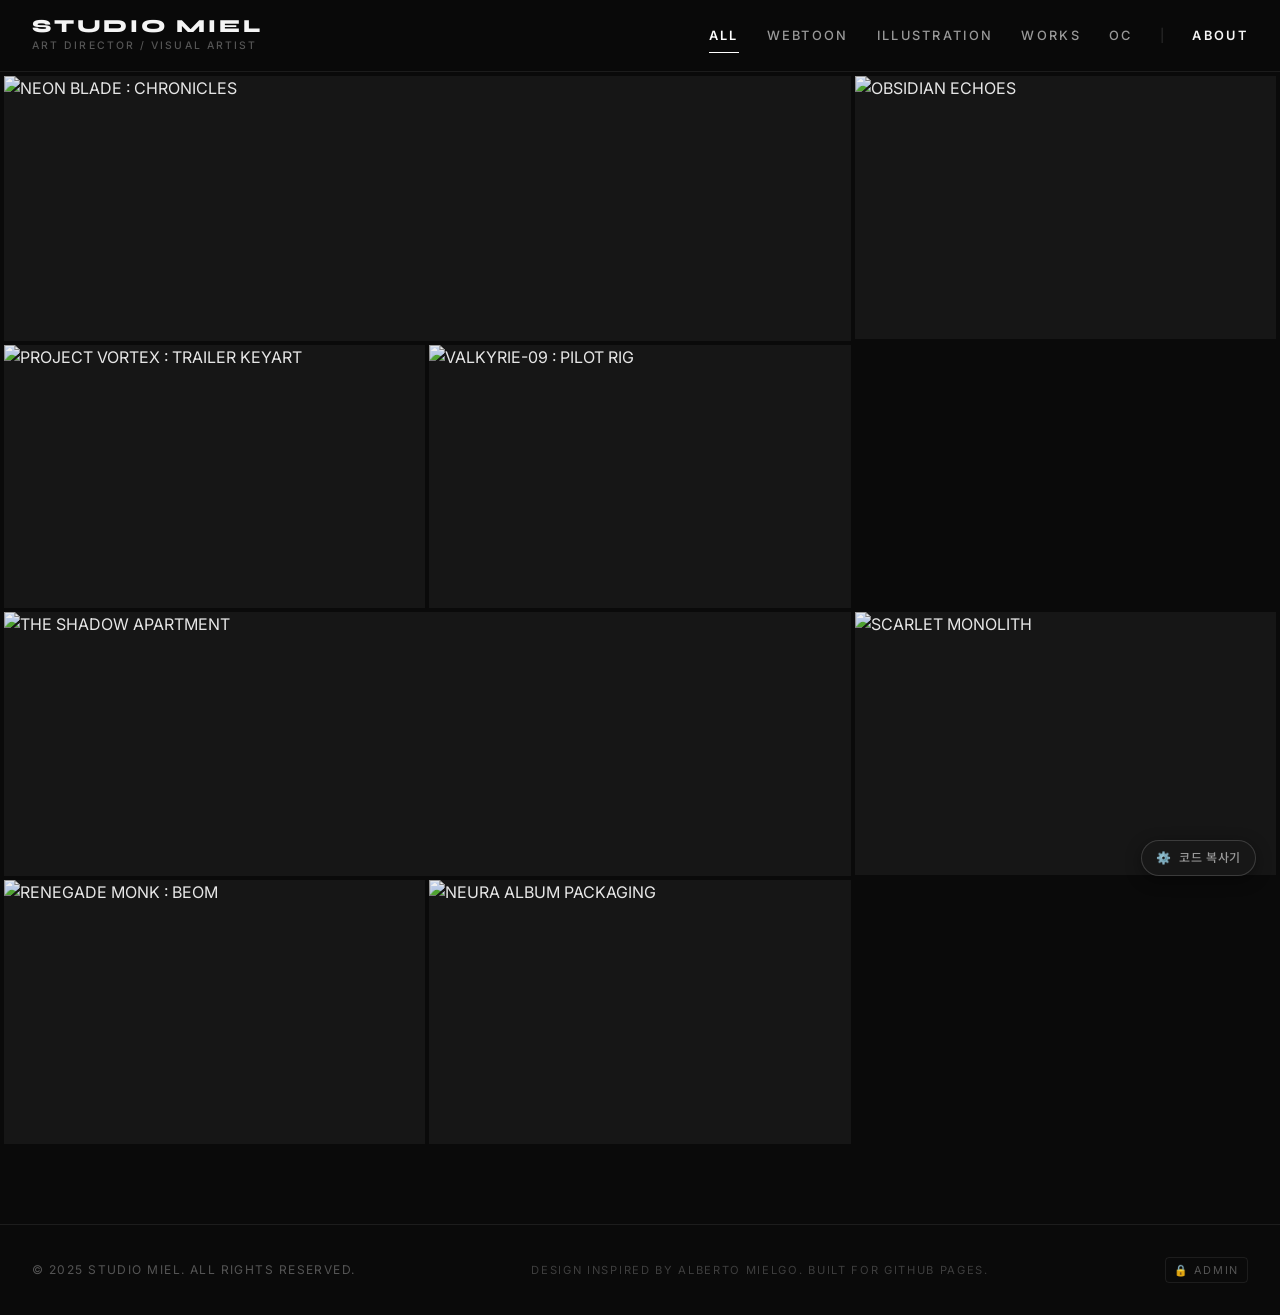
==== index.html @ 6bdd0fe6 "Add files via upload" ====
<!DOCTYPE html>
<html lang="ko">
<head>
  <meta charset="UTF-8">
  <meta name="viewport" content="width=device-width, initial-scale=1.0">
  <title id="page-title">PORTFOLIO | Visual Artist</title>
  
  <!-- SEO & 메타 태그 (config.js에서 동적 제어) -->
  <meta name="description" id="meta-desc" content="Alberto Mielgo 스타일의 다크 미니멀 비주얼 아트 & 웹툰 포트폴리오.">
  <meta property="og:title" id="og-title" content="PORTFOLIO | Visual Artist">
  <meta property="og:description" id="og-desc" content="Cinematic Visuals, Webtoon, Illustration & Creative Works.">
  <meta property="og:type" content="website">

  <!-- 웹폰트 -->
  <link rel="preconnect" href="https://fonts.googleapis.com">
  <link rel="preconnect" href="https://fonts.gstatic.com" crossorigin>
  <link href="https://fonts.googleapis.com/css2?family=Inter:wght@300;400;500;600;700&family=Syne:wght@600;700;800&family=Noto+Sans+KR:wght@300;400;500;700&display=swap" rel="stylesheet">
  
  <!-- 스타일시트 -->
  <link rel="stylesheet" href="style.css">
</head>
<body>

  <!-- ===============================
       1. 고정 헤더 & 네비게이션
       =============================== -->
  <header class="site-header" id="site-header">
    <div class="header-inner">
      <!-- 로고 / 아티스트명 (config.js에서 동적 변경) -->
      <a href="#" class="brand-logo" id="brand-logo" data-category="all">
        <span class="logo-name" id="logo-name">STUDIO MIEL</span>
        <span class="logo-role" id="logo-role">ART DIRECTOR / VISUAL ARTIST</span>
      </a>

      <!-- 모바일 햄버거 버튼 -->
      <button class="menu-toggle" id="menu-toggle" aria-label="메뉴 열기 / 닫기" aria-expanded="false">
        <span class="menu-line top"></span>
        <span class="menu-line bottom"></span>
      </button>

      <!-- 카테고리 네비게이션 (config.js의 categories에서 자동 생성) -->
      <nav class="main-nav" id="main-nav" aria-label="메인 카테고리">
        <ul class="nav-list" id="nav-list">
          <!-- script.js에서 자동 렌더링 -->
        </ul>
      </nav>
    </div>
  </header>

  <!-- ===============================
       2. 메인 콘텐츠
       =============================== -->
  <main class="site-main" id="site-main">

    <!-- 갤러리 섹션 (메인 화면) -->
    <section class="gallery-section active" id="gallery-section" aria-label="작품 갤러리">
      <div class="gallery-grid" id="gallery-grid">
        <!-- script.js에서 config.js의 projects 기반으로 렌더링 -->
      </div>
      
      <div class="empty-state hidden" id="empty-state">
        <p>선택한 카테고리에 등록된 작품이 없습니다.</p>
      </div>
    </section>

    <!-- ABOUT 섹션 (전환형 페이지: config.js의 about 기반 자동 생성) -->
    <section class="about-section hidden" id="about-section" aria-label="소개 및 프로필">
      <div class="about-container">
        
        <!-- 프로필 인트로 -->
        <div class="about-hero">
          <span class="section-tag" id="about-statement-tag">[ ARTIST STATEMENT ]</span>
          <h1 class="about-title" id="about-headline">
            CAPTURING RAW EMOTION<br>THROUGH CINEMATIC BRUSHES & FRAMES.
          </h1>
          <p class="about-lead" id="about-bio">
            <!-- 바이오 본문 -->
          </p>
        </div>

        <!-- 2단 디테일 정보 그리드 -->
        <div class="about-grid">
          
          <!-- 왼쪽: 바이오 & 경력 & 스킬 -->
          <div class="about-col">
            <div class="about-block">
              <h2 class="block-title">EXPERIENCE & CLIENTS</h2>
              <ul class="experience-list" id="about-experience-list">
                <!-- script.js에서 자동 렌더링 -->
              </ul>
            </div>

            <div class="about-block">
              <h2 class="block-title">CORE SKILLS & PIPELINE</h2>
              <div class="skills-wrap" id="about-skills-wrap">
                <!-- script.js에서 자동 렌더링 -->
              </div>
            </div>
          </div>

          <!-- 오른쪽: 프로필 이미지 & 컨택트 -->
          <div class="about-col about-aside">
            <div class="profile-image-wrap">
              <img id="about-profile-img" 
                   src="" 
                   alt="Artist Profile Portrait" 
                   class="profile-img"
                   loading="lazy">
              <span class="image-caption" id="about-profile-caption"></span>
            </div>

            <div class="about-block contact-block">
              <h2 class="block-title">CONTACT & SOCIALS</h2>
              <p class="contact-sub" id="about-contact-sub">
                <!-- 문의 안내 문구 -->
              </p>
              
              <a href="#" class="contact-email" id="about-contact-email">
                <span id="contact-email-text">contact@example.com</span>
                <span class="arrow-icon">↗</span>
              </a>

              <div class="social-links" id="about-social-links">
                <!-- script.js에서 자동 렌더링 -->
              </div>
            </div>
          </div>

        </div>

      </div>
    </section>

  </main>

  <!-- ===============================
       3. 상세 프로젝트 모달 (Full-screen Show)
       =============================== -->
  <aside class="project-modal" id="project-modal" aria-hidden="true" role="dialog" aria-label="작품 상세 정보">
    <div class="modal-backdrop" id="modal-backdrop"></div>

    <div class="modal-container">
      <!-- 상단 컨트롤 헤더 -->
      <div class="modal-header">
        <div class="modal-header-meta">
          <span class="modal-header-category" id="modal-header-category">CATEGORY</span>
          <span class="modal-header-title" id="modal-header-title">PROJECT TITLE</span>
        </div>
        
        <div class="modal-header-actions">
          <span class="modal-hint">ESC TO CLOSE</span>
          <button class="modal-close-btn" id="modal-close-btn" aria-label="창 닫기">
            CLOSE &times;
          </button>
        </div>
      </div>

      <!-- 모달 바디 -->
      <div class="modal-body" id="modal-body">
        <div class="modal-meta-section">
          <div class="meta-row main-title-row">
            <h2 class="modal-detail-title" id="modal-detail-title">PROJECT TITLE</h2>
            <span class="modal-detail-year" id="modal-detail-year">2024</span>
          </div>

          <div class="meta-specs-grid">
            <div class="spec-item">
              <span class="spec-label">CATEGORY</span>
              <span class="spec-value" id="modal-spec-category">-</span>
            </div>
            <div class="spec-item">
              <span class="spec-label">ROLE / CONTRIBUTION</span>
              <span class="spec-value" id="modal-spec-role">-</span>
            </div>
            <div class="spec-item">
              <span class="spec-label">TOOLS & MEDIUM</span>
              <span class="spec-value" id="modal-spec-tools">-</span>
            </div>
            <div class="spec-item">
              <span class="spec-label">CLIENT / STATUS</span>
              <span class="spec-value" id="modal-spec-client">-</span>
            </div>
          </div>

          <div class="modal-synopsis">
            <h3 class="synopsis-label">SYNOPSIS & CONCEPT NOTES</h3>
            <p class="synopsis-text" id="modal-synopsis-text">-</p>
          </div>
        </div>

        <!-- 세로 스크롤 대형 이미지 스트림 -->
        <div class="modal-images-stream" id="modal-images-stream"></div>

        <!-- 하단 이전 / 다음 프로젝트 -->
        <div class="modal-pagination">
          <button class="pag-btn prev-btn" id="modal-prev-btn">
            <span class="pag-arrow">←</span>
            <div class="pag-text">
              <span class="pag-sub">PREVIOUS</span>
              <span class="pag-title" id="pag-prev-title">-</span>
            </div>
          </button>

          <button class="pag-btn next-btn" id="modal-next-btn">
            <div class="pag-text align-right">
              <span class="pag-sub">NEXT</span>
              <span class="pag-title" id="pag-next-title">-</span>
            </div>
            <span class="pag-arrow">→</span>
          </button>
        </div>

      </div>
    </div>
  </aside>

  <!-- ===============================
       4. 미니멀 푸터 (config.js에서 자동 갱신)
       =============================== -->
  <footer class="site-footer">
    <div class="footer-inner">
      <div class="footer-copy">
        &copy; <span id="current-year">2025</span> <span id="footer-copy-text">STUDIO MIEL. ALL RIGHTS RESERVED.</span>
      </div>
      <div class="footer-note" id="footer-note-text">
        DESIGN INSPIRED BY ALBERTO MIELGO. BUILT FOR GITHUB PAGES.
      </div>
      <!-- 관리자 전용 시크릿 버튼 -->
      <div class="footer-admin">
        <button class="admin-lock-btn" id="admin-lock-trigger" title="관리자 글쓰기 모드 (Ctrl+Shift+A)">
          🔒 ADMIN
        </button>
      </div>
    </div>
  </footer>

  <!-- ===============================
       5. 🛠️ 포스트 생성 헬퍼 (수동 코드 생성기)
       =============================== -->
  <div class="admin-helper-trigger" id="helper-trigger" title="새 작품(포스트) 코드 생성기 열기">
    <button class="helper-btn" id="open-helper-btn">
      <span class="helper-icon">⚙️</span>
      <span class="helper-label">코드 복사기</span>
    </button>
  </div>

  <!-- 헬퍼 팝업 모달 -->
  <div class="helper-modal" id="helper-modal" aria-hidden="true">
    <div class="helper-modal-backdrop" id="helper-backdrop"></div>
    <div class="helper-modal-content">
      <div class="helper-modal-header">
        <h3 class="helper-title">✨ 새 작품(포스트) 코드 생성기</h3>
        <button class="helper-close-btn" id="close-helper-btn">&times;</button>
      </div>
      <div class="helper-modal-body">
        <p class="helper-guide">
          아래 폼에 작품 정보를 입력하고 <strong>[코드 복사하기]</strong>를 누른 뒤, <code>config.js</code>의 <code>projects: [ ... ]</code> 맨 위에 붙여넣으면 새 작품이 바로 등록됩니다!
        </p>

        <form id="post-generator-form" class="helper-form">
          <div class="form-row">
            <div class="form-group">
              <label for="form-title">작품 제목 (Title)</label>
              <input type="text" id="form-title" placeholder="예: NEON REVOLUTION" required>
            </div>
            <div class="form-group">
              <label for="form-id">영문 ID (고유 식별자)</label>
              <input type="text" id="form-id" placeholder="예: neon-revolution" required>
            </div>
          </div>

          <div class="form-row">
            <div class="form-group">
              <label for="form-category">카테고리</label>
              <select id="form-category">
                <option value="webtoon">WEBTOON</option>
                <option value="illustration">ILLUSTRATION</option>
                <option value="works">WORKS</option>
                <option value="oc">OC</option>
              </select>
            </div>
            <div class="form-group">
              <div class="inline-checkbox">
                <label for="form-year">제작 연도</label>
                <input type="text" id="form-year" value="2025" style="margin-bottom: 6px;">
              </div>
              <label class="checkbox-label">
                <input type="checkbox" id="form-wide"> 메인 갤러리 와이드(2칸) 강조
              </label>
            </div>
          </div>

          <div class="form-group">
            <label for="form-thumbnail">썸네일 이미지 주소 (또는 images/파일명.jpg)</label>
            <input type="text" id="form-thumbnail" placeholder="https://... 또는 images/sample.jpg" required>
          </div>

          <div class="form-row">
            <div class="form-group">
              <label for="form-role">나의 역할 / 기여도</label>
              <input type="text" id="form-role" placeholder="예: Lead Artist, Coloring 100%">
            </div>
            <div class="form-group">
              <label for="form-tools">사용 툴 (Tools)</label>
              <input type="text" id="form-tools" placeholder="예: Clip Studio Paint EX, Photoshop">
            </div>
          </div>

          <div class="form-group">
            <label for="form-client">클라이언트 / 프로젝트 성격</label>
            <input type="text" id="form-client" placeholder="예: 네이버웹툰 기획작 / 개인 오리지널">
          </div>

          <div class="form-group">
            <label for="form-synopsis">기획 의도 / 시놉시스</label>
            <textarea id="form-synopsis" rows="3" placeholder="작품의 스토리, 연출 의도, 세계관 설명"></textarea>
          </div>

          <div class="form-group">
            <label for="form-images">상세 컷 이미지 주소들 (한 줄에 하나씩 입력)</label>
            <textarea id="form-images" rows="3" placeholder="https://images.unsplash.com/...&#10;images/cut01.jpg"></textarea>
          </div>

          <button type="submit" class="generate-btn">📋 config.js용 코드 복사하기</button>
        </form>

        <div class="generated-output hidden" id="generated-output-wrap">
          <span class="output-label">복사된 코드 (config.js의 projects: [ ... ] 안에 붙여넣으세요):</span>
          <pre><code id="generated-code-box"></code></pre>
        </div>
      </div>
    </div>
  </div>

  <!-- ===============================
       6. 🔒 관리자 직접 업로드 CMS 모달 (GitHub REST API 연동)
       =============================== -->
  <aside class="admin-cms-modal" id="admin-cms-modal" aria-hidden="true" role="dialog">
    <div class="admin-cms-backdrop" id="admin-cms-backdrop"></div>
    <div class="admin-cms-dialog">
      <!-- 관리자 모달 헤더 -->
      <div class="admin-cms-header">
        <div class="admin-cms-title-wrap">
          <span class="admin-badge">ADMIN CMS</span>
          <h2 class="admin-cms-heading">블로그형 작품 직접 업로드</h2>
        </div>
        <div class="admin-cms-tabs">
          <button class="admin-tab-btn active" id="admin-tab-write">작품 글쓰기 & 업로드</button>
          <button class="admin-tab-btn" id="admin-tab-settings">⚙️ GitHub 연동 설정</button>
          <button class="admin-close-x" id="admin-cms-close">&times;</button>
        </div>
      </div>

      <!-- 모달 바디 -->
      <div class="admin-cms-body">
        
        <!-- 패널 1: 작품 글쓰기 & 직접 업로드 (블로그 방식) -->
        <div class="admin-panel" id="admin-panel-write">
          <form id="admin-publish-form" class="cms-form">
            <div class="cms-form-grid">
              
              <!-- 왼쪽: 텍스트 정보 입력 -->
              <div class="cms-col">
                <div class="form-group">
                  <label for="cms-title">작품 제목 (Title) *</label>
                  <input type="text" id="cms-title" placeholder="예: NEON SHADOWS EP.01" required>
                </div>

                <div class="form-row">
                  <div class="form-group">
                    <label for="cms-category">카테고리 *</label>
                    <select id="cms-category">
                      <option value="webtoon">WEBTOON</option>
                      <option value="illustration">ILLUSTRATION</option>
                      <option value="works">WORKS</option>
                      <option value="oc">OC</option>
                    </select>
                  </div>
                  <div class="form-group">
                    <label for="cms-year">연도</label>
                    <input type="text" id="cms-year" value="2025">
                  </div>
                </div>

                <div class="form-row">
                  <div class="form-group">
                    <label for="cms-role">나의 역할 / 기여도</label>
                    <input type="text" id="cms-role" placeholder="예: Story, Drawing, Color 100%">
                  </div>
                  <div class="form-group">
                    <label for="cms-tools">사용 툴</label>
                    <input type="text" id="cms-tools" placeholder="예: Clip Studio Paint, Photoshop">
                  </div>
                </div>

                <div class="form-group">
                  <label for="cms-client">클라이언트 / 성격</label>
                  <input type="text" id="cms-client" placeholder="예: 오리지널 기획 연재작">
                </div>

                <div class="form-group">
                  <label for="cms-synopsis">기획 의도 및 시놉시스</label>
                  <textarea id="cms-synopsis" rows="4" placeholder="작품의 스토리, 배경, 연출 의도를 자유롭게 작성하세요."></textarea>
                </div>

                <div class="form-group">
                  <label class="checkbox-label">
                    <input type="checkbox" id="cms-wide"> 메인 갤러리 와이드(2칸) 강조 카드로 등록
                  </label>
                </div>
                
                <input type="hidden" id="cms-id">
              </div>

              <!-- 오른쪽: 사진 파일 첨부 및 미리보기 -->
              <div class="cms-col">
                <div class="file-upload-block">
                  <label class="upload-label">
                    <span>📷 대표 썸네일 이미지 선택 *</span>
                    <small>컴퓨터에서 사진을 선택하세요 (jpg, png, webp)</small>
                  </label>
                  <input type="file" id="cms-thumbnail-input" accept="image/*" class="file-input" required>
                  <div class="preview-box" id="cms-thumb-preview">
                    <span class="preview-placeholder">선택된 썸네일 없음</span>
                  </div>
                </div>

                <div class="file-upload-block" style="margin-top: 20px;">
                  <label class="upload-label">
                    <span>🖼️ 상세 뷰 세로 스크롤 이미지들 (다중 선택 가능)</span>
                    <small>상세 팝업에서 보여줄 고화질 컷들을 여러 장 선택하세요</small>
                  </label>
                  <input type="file" id="cms-gallery-input" accept="image/*" multiple class="file-input">
                  <div class="preview-box gallery-preview-box" id="cms-gallery-preview">
                    <span class="preview-placeholder">선택된 상세 이미지 없음</span>
                  </div>
                </div>
              </div>

            </div>

            <!-- 발행 진행 상태 표시 -->
            <div class="cms-status hidden" id="cms-status-wrap">
              <p class="status-msg" id="cms-status-text">업로드 준비 중...</p>
            </div>

            <!-- 하단 발행 버튼 -->
            <div class="cms-actions">
              <button type="submit" class="publish-btn">
                🚀 GitHub에 즉시 업로드 & 사이트 발행하기
              </button>
            </div>
          </form>
        </div>

        <!-- 패널 2: GitHub 연동 설정 -->
        <div class="admin-panel hidden" id="admin-panel-settings">
          <div class="settings-guide">
            <h3>🔒 안전한 내 브라우저 전용 연동 방식</h3>
            <p>
              토큰 정보는 <strong>오직 내 컴퓨터(브라우저)에만 암호화되어 저장</strong>되며, 다른 방문자는 절대 볼 수 없습니다.
              한 번만 저장해두면 다음부터는 바로 글과 사진을 올리실 수 있습니다.
            </p>
          </div>

          <form id="admin-auth-form" class="auth-form">
            <div class="form-group">
              <label for="auth-owner">GitHub 계정 아이디 (Username) *</label>
              <input type="text" id="auth-owner" placeholder="예: gildong-art" required>
            </div>

            <div class="form-group">
              <label for="auth-repo">포트폴리오 저장소 이름 (Repository Name) *</label>
              <input type="text" id="auth-repo" placeholder="예: my-portfolio" required>
            </div>

            <div class="form-group">
              <label for="auth-branch">배포 브랜치 (기본값: main)</label>
              <input type="text" id="auth-branch" value="main">
            </div>

            <div class="form-group">
              <label for="auth-token">GitHub Personal Access Token (PAT) *</label>
              <input type="password" id="auth-token" placeholder="ghp_xxxxxxxxxxxxxxxxxxxx" required>
              <small class="token-guide">
                * 발급 경로: GitHub &gt; Settings &gt; Developer Settings &gt; Personal Access Tokens &gt; Tokens (classic) &gt; [Generate new token] &gt; <code>repo</code> 체크 후 생성된 토큰 복사
              </small>
            </div>

            <div class="form-group">
              <label for="auth-pin">관리자 접속 PIN 비밀번호 (선택 사항)</label>
              <input type="password" id="auth-pin" placeholder="예: 1234 (내 컴퓨터에서도 암호 입력 후 열리게 설정)">
            </div>

            <div class="settings-actions">
              <button type="submit" class="save-settings-btn">💾 연동 정보 저장하기</button>
              <button type="button" class="logout-btn" id="admin-logout-btn">로그아웃 (정보 삭제)</button>
            </div>
          </form>
        </div>

      </div>
    </div>
  </aside>

  <!-- 스크립트 로드: 설정 -> 메인엔진 -> 관리자CMS -->
  <script src="config.js"></script>
  <script src="script.js"></script>
  <script src="admin.js"></script>
</body>
</html>
---- style.css ----
/* ==========================================================================
   STUDIO MIEL | Alberto Mielgo Style Minimalist Dark Portfolio
   Designed for GitHub Pages Deployment
   ========================================================================== */

/* 1. 디자인 시스템 토큰 & 리셋
   ========================================================================== */
:root {
  /* 다크/모노톤 컬러 팔레트 */
  --bg-main: #0a0a0a;
  --bg-surface: #121212;
  --bg-card: #161616;
  --bg-overlay: rgba(10, 10, 10, 0.88);
  
  --text-primary: #f5f5f5;
  --text-secondary: #999999;
  --text-muted: #555555;
  --text-inverse: #0a0a0a;

  --border-subtle: rgba(255, 255, 255, 0.08);
  --border-medium: rgba(255, 255, 255, 0.16);
  --accent-white: #ffffff;

  /* 타이포그래피 */
  --font-display: 'Syne', 'Inter', -apple-system, BlinkMacSystemFont, 'Noto Sans KR', sans-serif;
  --font-body: 'Inter', -apple-system, BlinkMacSystemFont, 'Noto Sans KR', sans-serif;

  /* 여백 & 트랜지션 */
  --header-height: 72px;
  --trans-fast: 0.2s cubic-bezier(0.16, 1, 0.3, 1);
  --trans-smooth: 0.4s cubic-bezier(0.16, 1, 0.3, 1);
  --trans-slow: 0.6s cubic-bezier(0.16, 1, 0.3, 1);
}

*, *::before, *::after {
  box-sizing: border-box;
  margin: 0;
  padding: 0;
}

html {
  font-size: 16px;
  background-color: var(--bg-main);
  color: var(--text-primary);
  font-family: var(--font-body);
  scroll-behavior: smooth;
  -webkit-font-smoothing: antialiased;
  -moz-osx-font-smoothing: grayscale;
}

body {
  min-height: 100vh;
  background-color: var(--bg-main);
  color: var(--text-primary);
  line-height: 1.5;
  overflow-x: hidden;
}

body.modal-open {
  overflow: hidden;
}

img {
  max-width: 100%;
  height: auto;
  display: block;
}

a {
  color: inherit;
  text-decoration: none;
}

button {
  background: none;
  border: none;
  font: inherit;
  color: inherit;
  cursor: pointer;
}

/* 유틸리티 */
.hidden {
  display: none !important;
}

/* 커스텀 스크롤바 */
::-webkit-scrollbar {
  width: 6px;
}
::-webkit-scrollbar-track {
  background: var(--bg-main);
}
::-webkit-scrollbar-thumb {
  background: #2a2a2a;
}
::-webkit-scrollbar-thumb:hover {
  background: #444444;
}


/* 2. 상단 헤더 & 네비게이션
   ========================================================================== */
.site-header {
  position: fixed;
  top: 0;
  left: 0;
  width: 100%;
  height: var(--header-height);
  z-index: 1000;
  background: rgba(10, 10, 10, 0.85);
  backdrop-filter: blur(16px);
  -webkit-backdrop-filter: blur(16px);
  border-bottom: 1px solid var(--border-subtle);
  transition: transform var(--trans-smooth), background-color var(--trans-smooth);
}

.header-inner {
  max-width: 1800px;
  margin: 0 auto;
  height: 100%;
  padding: 0 32px;
  display: flex;
  align-items: center;
  justify-content: space-between;
}

/* 브랜드 로고 */
.brand-logo {
  display: flex;
  flex-direction: column;
  gap: 2px;
}

.logo-name {
  font-family: var(--font-display);
  font-weight: 800;
  font-size: 1.15rem;
  letter-spacing: 0.15em;
  color: var(--text-primary);
  line-height: 1;
  transition: opacity var(--trans-fast);
}

.logo-role {
  font-size: 0.65rem;
  font-weight: 500;
  letter-spacing: 0.2em;
  color: var(--text-muted);
}

.brand-logo:hover .logo-name {
  opacity: 0.75;
}

/* 네비게이션 리스트 */
.main-nav {
  display: block;
}

.nav-list {
  display: flex;
  align-items: center;
  list-style: none;
  gap: 28px;
}

.nav-item-separator {
  color: var(--border-medium);
  font-size: 0.8rem;
  user-select: none;
}

.nav-btn {
  position: relative;
  font-family: var(--font-body);
  font-size: 0.8rem;
  font-weight: 500;
  letter-spacing: 0.18em;
  color: var(--text-secondary);
  padding: 8px 0;
  transition: color var(--trans-fast);
}

.nav-btn::after {
  content: '';
  position: absolute;
  bottom: 0;
  left: 0;
  width: 0;
  height: 1.5px;
  background-color: var(--accent-white);
  transition: width var(--trans-smooth);
}

.nav-btn:hover {
  color: var(--text-primary);
}

.nav-btn.active {
  color: var(--accent-white);
  font-weight: 600;
}

.nav-btn.active::after {
  width: 100%;
}

.nav-btn-about {
  color: var(--text-primary);
  font-weight: 600;
}

/* 모바일 햄버거 토글 (데스크톱 숨김) */
.menu-toggle {
  display: none;
  flex-direction: column;
  justify-content: center;
  gap: 6px;
  width: 32px;
  height: 32px;
  padding: 4px;
}

.menu-line {
  display: block;
  width: 100%;
  height: 1.5px;
  background-color: var(--text-primary);
  transition: transform var(--trans-smooth), opacity var(--trans-smooth);
}

.menu-toggle.active .top {
  transform: translateY(3.75px) rotate(45deg);
}

.menu-toggle.active .bottom {
  transform: translateY(-3.75px) rotate(-45deg);
}


/* 3. 메인 콘텐츠 래퍼
   ========================================================================== */
.site-main {
  padding-top: var(--header-height);
  min-height: calc(100vh - 80px);
}


/* 4. 갤러리 섹션 (Alberto Mielgo Full-Bleed Grid)
   ========================================================================== */
.gallery-section {
  width: 100%;
  padding: 4px 4px 40px 4px; /* 알베르토 미엘고 특유의 초근접 타이트 여백 */
  max-width: 1920px;
  margin: 0 auto;
}

.gallery-grid {
  display: grid;
  grid-template-columns: repeat(3, 1fr);
  gap: 4px; /* 타일 사이의 얇고 감각적인 절제된 갭 */
}

/* 갤러리 카드 아이템 */
.project-card {
  position: relative;
  background-color: var(--bg-card);
  aspect-ratio: 16 / 10;
  overflow: hidden;
  cursor: pointer;
}

/* 와이드 강조형 카드 (2칸 차지) */
.project-card.featured-wide {
  grid-column: span 2;
  aspect-ratio: 32 / 10;
}

/* 썸네일 래퍼 & 이미지 */
.card-media {
  width: 100%;
  height: 100%;
  overflow: hidden;
}

.card-img {
  width: 100%;
  height: 100%;
  object-fit: cover;
  transform: scale(1);
  transition: transform var(--trans-slow), filter var(--trans-smooth);
  filter: brightness(0.92) contrast(1.05);
}

/* 호버 오버레이 */
.card-overlay {
  position: absolute;
  inset: 0;
  background: linear-gradient(
    to top,
    rgba(10, 10, 10, 0.95) 0%,
    rgba(10, 10, 10, 0.4) 45%,
    rgba(10, 10, 10, 0.05) 100%
  );
  opacity: 0;
  display: flex;
  flex-direction: column;
  justify-content: flex-end;
  padding: 24px 28px;
  transition: opacity var(--trans-smooth);
}

.card-meta-top {
  position: absolute;
  top: 20px;
  left: 24px;
  right: 24px;
  display: flex;
  justify-content: space-between;
  font-size: 0.7rem;
  letter-spacing: 0.2em;
  color: var(--text-secondary);
  text-transform: uppercase;
}

.card-info {
  transform: translateY(12px);
  transition: transform var(--trans-smooth);
}

.card-category {
  display: inline-block;
  font-size: 0.72rem;
  font-weight: 600;
  letter-spacing: 0.2em;
  color: var(--accent-white);
  text-transform: uppercase;
  margin-bottom: 6px;
  opacity: 0.8;
}

.card-title {
  font-family: var(--font-display);
  font-size: 1.4rem;
  font-weight: 700;
  letter-spacing: 0.04em;
  color: var(--text-primary);
  line-height: 1.2;
  margin-bottom: 6px;
}

.card-desc {
  font-size: 0.8rem;
  color: var(--text-secondary);
  line-height: 1.4;
  display: -webkit-box;
  -webkit-line-clamp: 2;
  -webkit-box-orient: vertical;
  overflow: hidden;
}

/* 호버 시 인터랙션 */
.project-card:hover .card-img {
  transform: scale(1.04);
  filter: brightness(1.05) contrast(1.1);
}

.project-card:hover .card-overlay {
  opacity: 1;
}

.project-card:hover .card-info {
  transform: translateY(0);
}

/* 카드 페이드인/아웃 애니메이션 (카테고리 필터링 시) */
.project-card.fade-in {
  animation: cardFadeIn 0.45s ease forwards;
}

@keyframes cardFadeIn {
  from {
    opacity: 0;
    transform: translateY(12px);
  }
  to {
    opacity: 1;
    transform: translateY(0);
  }
}

/* 빈 상태 안내 */
.empty-state {
  text-align: center;
  padding: 120px 20px;
  color: var(--text-muted);
  font-size: 0.95rem;
  letter-spacing: 0.1em;
}


/* 5. ABOUT 섹션 (Alberto Mielgo Editorial Profile)
   ========================================================================== */
.about-section {
  max-width: 1400px;
  margin: 0 auto;
  padding: 80px 40px 120px;
  animation: cardFadeIn 0.5s ease forwards;
}

.about-hero {
  border-bottom: 1px solid var(--border-subtle);
  padding-bottom: 60px;
  margin-bottom: 60px;
}

.section-tag {
  display: block;
  font-size: 0.75rem;
  font-weight: 600;
  letter-spacing: 0.25em;
  color: var(--text-secondary);
  margin-bottom: 20px;
}

.about-title {
  font-family: var(--font-display);
  font-size: clamp(2rem, 4.5vw, 3.8rem);
  font-weight: 800;
  line-height: 1.1;
  letter-spacing: -0.01em;
  color: var(--text-primary);
  margin-bottom: 32px;
}

.about-lead {
  font-size: 1.15rem;
  line-height: 1.8;
  color: #c5c5c5;
  max-width: 860px;
  font-weight: 300;
  word-break: keep-all;
}

/* 2컬럼 레이아웃 */
.about-grid {
  display: grid;
  grid-template-columns: 1.2fr 0.8fr;
  gap: 80px;
}

.about-block {
  margin-bottom: 56px;
}

.block-title {
  font-family: var(--font-display);
  font-size: 0.9rem;
  font-weight: 700;
  letter-spacing: 0.25em;
  color: var(--text-muted);
  text-transform: uppercase;
  margin-bottom: 28px;
  padding-bottom: 12px;
  border-bottom: 1px solid var(--border-subtle);
}

/* 경력 리스트 */
.experience-list {
  list-style: none;
  display: flex;
  flex-direction: column;
  gap: 28px;
}

.experience-list li {
  display: flex;
  flex-direction: column;
  gap: 4px;
}

.exp-year {
  font-size: 0.75rem;
  font-weight: 600;
  letter-spacing: 0.15em;
  color: var(--text-secondary);
}

.exp-role {
  font-size: 1.05rem;
  font-weight: 600;
  color: var(--text-primary);
}

.exp-client {
  font-size: 0.88rem;
  color: var(--text-muted);
}

/* 스킬 & 툴 */
.skills-wrap {
  display: flex;
  flex-direction: column;
  gap: 24px;
}

.skill-label {
  display: block;
  font-size: 0.8rem;
  font-weight: 600;
  letter-spacing: 0.1em;
  color: var(--text-primary);
  margin-bottom: 4px;
}

.skill-desc {
  font-size: 0.9rem;
  color: var(--text-secondary);
  line-height: 1.6;
}

/* 프로필 이미지 */
.profile-image-wrap {
  margin-bottom: 40px;
}

.profile-img {
  width: 100%;
  aspect-ratio: 4 / 5;
  object-fit: cover;
  filter: grayscale(85%) contrast(1.1);
  transition: filter var(--trans-smooth);
}

.profile-img:hover {
  filter: grayscale(0%) contrast(1.05);
}

.image-caption {
  display: block;
  font-size: 0.7rem;
  letter-spacing: 0.2em;
  color: var(--text-muted);
  margin-top: 10px;
}

/* 컨택트 & SNS */
.contact-sub {
  font-size: 0.92rem;
  color: var(--text-secondary);
  line-height: 1.6;
  margin-bottom: 24px;
  word-break: keep-all;
}

.contact-email {
  display: inline-flex;
  align-items: center;
  gap: 8px;
  font-family: var(--font-display);
  font-size: 1.25rem;
  font-weight: 700;
  color: var(--text-primary);
  margin-bottom: 32px;
  padding-bottom: 4px;
  border-bottom: 2px solid var(--accent-white);
  transition: opacity var(--trans-fast);
}

.contact-email:hover {
  opacity: 0.7;
}

.arrow-icon {
  font-size: 1.1rem;
  transition: transform var(--trans-fast);
}

.contact-email:hover .arrow-icon {
  transform: translate(3px, -3px);
}

.social-links {
  display: flex;
  flex-wrap: wrap;
  gap: 16px 24px;
}

.social-link {
  font-size: 0.8rem;
  font-weight: 600;
  letter-spacing: 0.15em;
  color: var(--text-secondary);
  transition: color var(--trans-fast);
}

.social-link:hover {
  color: var(--text-primary);
}


/* 6. 상세 프로젝트 모달 (Alberto Mielgo Fullscreen Style)
   ========================================================================== */
.project-modal {
  position: fixed;
  inset: 0;
  z-index: 2000;
  display: flex;
  justify-content: center;
  align-items: flex-start;
  opacity: 0;
  visibility: hidden;
  transition: opacity var(--trans-smooth), visibility var(--trans-smooth);
}

.project-modal.active {
  opacity: 1;
  visibility: visible;
}

/* 백드롭 */
.modal-backdrop {
  position: absolute;
  inset: 0;
  background-color: rgba(5, 5, 5, 0.92);
  backdrop-filter: blur(20px);
  -webkit-backdrop-filter: blur(20px);
  cursor: pointer;
}

/* 모달 컨테이너 */
.modal-container {
  position: relative;
  width: 100%;
  height: 100vh;
  max-width: 1600px;
  background-color: var(--bg-main);
  display: flex;
  flex-direction: column;
  z-index: 10;
  box-shadow: 0 0 50px rgba(0, 0, 0, 0.8);
  overflow: hidden;
  transform: translateY(20px);
  transition: transform var(--trans-smooth);
}

.project-modal.active .modal-container {
  transform: translateY(0);
}

/* 모달 상단 고정 헤더 */
.modal-header {
  height: 64px;
  padding: 0 32px;
  display: flex;
  align-items: center;
  justify-content: space-between;
  border-bottom: 1px solid var(--border-subtle);
  background: rgba(10, 10, 10, 0.9);
  backdrop-filter: blur(12px);
  z-index: 20;
}

.modal-header-meta {
  display: flex;
  align-items: center;
  gap: 16px;
}

.modal-header-category {
  font-size: 0.72rem;
  font-weight: 700;
  letter-spacing: 0.2em;
  color: var(--text-muted);
  text-transform: uppercase;
}

.modal-header-title {
  font-family: var(--font-display);
  font-size: 0.95rem;
  font-weight: 600;
  letter-spacing: 0.08em;
  color: var(--text-primary);
}

.modal-header-actions {
  display: flex;
  align-items: center;
  gap: 24px;
}

.modal-hint {
  font-size: 0.7rem;
  letter-spacing: 0.18em;
  color: var(--text-muted);
}

.modal-close-btn {
  font-size: 0.8rem;
  font-weight: 600;
  letter-spacing: 0.2em;
  color: var(--text-secondary);
  padding: 8px 12px;
  transition: color var(--trans-fast), transform var(--trans-fast);
}

.modal-close-btn:hover {
  color: var(--accent-white);
  transform: scale(1.05);
}

/* 모달 스크롤 콘텐츠 바디 */
.modal-body {
  flex: 1;
  overflow-y: auto;
  padding: 60px 48px 100px;
  scroll-behavior: smooth;
}

/* 프로젝트 메타데이터 섹션 */
.modal-meta-section {
  max-width: 1200px;
  margin: 0 auto 60px;
}

.main-title-row {
  display: flex;
  justify-content: space-between;
  align-items: flex-end;
  border-bottom: 1px solid var(--border-subtle);
  padding-bottom: 24px;
  margin-bottom: 36px;
}

.modal-detail-title {
  font-family: var(--font-display);
  font-size: clamp(2rem, 4vw, 3.5rem);
  font-weight: 800;
  letter-spacing: -0.01em;
  color: var(--text-primary);
  line-height: 1.1;
}

.modal-detail-year {
  font-size: 1.2rem;
  font-weight: 300;
  letter-spacing: 0.1em;
  color: var(--text-muted);
}

/* 4열 스펙 그리드 */
.meta-specs-grid {
  display: grid;
  grid-template-columns: repeat(4, 1fr);
  gap: 24px;
  margin-bottom: 40px;
}

.spec-item {
  display: flex;
  flex-direction: column;
  gap: 6px;
}

.spec-label {
  font-size: 0.68rem;
  font-weight: 700;
  letter-spacing: 0.2em;
  color: var(--text-muted);
}

.spec-value {
  font-size: 0.92rem;
  font-weight: 500;
  color: var(--text-primary);
  line-height: 1.4;
}

/* 시놉시스 및 기획 배경 */
.modal-synopsis {
  background: var(--bg-surface);
  padding: 32px;
  border-left: 2px solid var(--accent-white);
}

.synopsis-label {
  font-size: 0.72rem;
  font-weight: 700;
  letter-spacing: 0.25em;
  color: var(--text-secondary);
  margin-bottom: 12px;
}

.synopsis-text {
  font-size: 1.05rem;
  line-height: 1.8;
  color: #dddddd;
  word-break: keep-all;
  white-space: pre-line;
}

/* 세로 스크롤 대형 이미지 스트림 */
.modal-images-stream {
  max-width: 1400px;
  margin: 0 auto 80px;
  display: flex;
  flex-direction: column;
  gap: 32px;
}

.stream-item {
  width: 100%;
  background: var(--bg-card);
}

.stream-img {
  width: 100%;
  height: auto;
  display: block;
  object-fit: cover;
}

.stream-caption {
  padding: 12px 16px;
  font-size: 0.75rem;
  letter-spacing: 0.15em;
  color: var(--text-muted);
  text-transform: uppercase;
  border-bottom: 1px solid var(--border-subtle);
}

/* 하단 이전/다음 페이지네이션 */
.modal-pagination {
  max-width: 1200px;
  margin: 0 auto;
  display: flex;
  justify-content: space-between;
  align-items: center;
  padding-top: 40px;
  border-top: 1px solid var(--border-subtle);
}

.pag-btn {
  display: flex;
  align-items: center;
  gap: 16px;
  padding: 12px 20px;
  transition: opacity var(--trans-fast), transform var(--trans-fast);
}

.pag-btn:hover {
  opacity: 0.7;
}

.prev-btn:hover {
  transform: translateX(-4px);
}

.next-btn:hover {
  transform: translateX(4px);
}

.pag-arrow {
  font-size: 1.4rem;
  color: var(--text-secondary);
}

.pag-text {
  display: flex;
  flex-direction: column;
  text-align: left;
}

.pag-text.align-right {
  text-align: right;
}

.pag-sub {
  font-size: 0.68rem;
  font-weight: 700;
  letter-spacing: 0.2em;
  color: var(--text-muted);
}

.pag-title {
  font-family: var(--font-display);
  font-size: 1.1rem;
  font-weight: 700;
  letter-spacing: 0.04em;
  color: var(--text-primary);
}


/* 7. 푸터
   ========================================================================== */
.site-footer {
  border-top: 1px solid var(--border-subtle);
  padding: 32px 0;
  margin-top: 40px;
}

.footer-inner {
  max-width: 1800px;
  margin: 0 auto;
  padding: 0 32px;
  display: flex;
  justify-content: space-between;
  align-items: center;
  font-size: 0.75rem;
  letter-spacing: 0.12em;
  color: var(--text-muted);
}

.footer-note {
  font-size: 0.7rem;
  letter-spacing: 0.15em;
  opacity: 0.7;
}


/* 8. 반응형 미디어 쿼리
   ========================================================================== */
@media (max-width: 1200px) {
  .gallery-grid {
    grid-template-columns: repeat(2, 1fr);
  }
  .project-card.featured-wide {
    grid-column: span 2;
    aspect-ratio: 16 / 9;
  }
  .about-grid {
    grid-template-columns: 1fr;
    gap: 50px;
  }
  .about-aside {
    order: -1;
  }
  .profile-image-wrap {
    max-width: 480px;
  }
  .meta-specs-grid {
    grid-template-columns: repeat(2, 1fr);
  }
}

@media (max-width: 768px) {
  :root {
    --header-height: 64px;
  }

  .header-inner {
    padding: 0 20px;
  }

  .menu-toggle {
    display: flex;
  }

  /* 모바일 네비게이션 드롭다운 */
  .main-nav {
    position: fixed;
    top: var(--header-height);
    left: 0;
    width: 100%;
    background-color: rgba(10, 10, 10, 0.98);
    backdrop-filter: blur(20px);
    border-bottom: 1px solid var(--border-subtle);
    padding: 24px 20px;
    transform: translateY(-120%);
    transition: transform var(--trans-smooth);
  }

  .main-nav.open {
    transform: translateY(0);
  }

  .nav-list {
    flex-direction: column;
    align-items: flex-start;
    gap: 18px;
  }

  .nav-item-separator {
    display: none;
  }

  .nav-btn {
    font-size: 1.1rem;
    letter-spacing: 0.15em;
  }

  /* 갤러리 단일 열 전환 */
  .gallery-grid {
    grid-template-columns: 1fr;
    gap: 4px;
  }

  .project-card,
  .project-card.featured-wide {
    grid-column: span 1;
    aspect-ratio: 16 / 10;
  }

  /* 모바일에서는 오버레이 항상 살짝 노출 또는 탭 시 반응 */
  .card-overlay {
    opacity: 1;
    background: linear-gradient(
      to top,
      rgba(10, 10, 10, 0.9) 0%,
      rgba(10, 10, 10, 0.2) 60%,
      transparent 100%
    );
  }

  .card-info {
    transform: translateY(0);
  }

  .card-title {
    font-size: 1.2rem;
  }

  /* 모달 모바일 스타일 */
  .modal-header {
    padding: 0 16px;
  }

  .modal-hint {
    display: none;
  }

  .modal-body {
    padding: 32px 16px 80px;
  }

  .main-title-row {
    flex-direction: column;
    align-items: flex-start;
    gap: 8px;
  }

  .meta-specs-grid {
    grid-template-columns: 1fr;
    gap: 16px;
  }

  .modal-synopsis {
    padding: 20px;
  }

  .modal-pagination {
    flex-direction: column;
    gap: 20px;
  }

  .prev-btn, .next-btn {
    width: 100%;
    justify-content: space-between;
  }

  .about-section {
    padding: 40px 20px 80px;
  }

  .footer-inner {
    flex-direction: column;
    gap: 12px;
    text-align: center;
  }
}


/* ==========================================================================
   9. 포스트 추가 도우미 (Admin Helper Modal)
   ========================================================================== */
.admin-helper-trigger {
  position: fixed;
  bottom: 24px;
  right: 24px;
  z-index: 999;
}

.helper-btn {
  background: rgba(24, 24, 24, 0.85);
  border: 1px solid var(--border-medium);
  backdrop-filter: blur(10px);
  color: var(--text-secondary);
  padding: 8px 14px;
  border-radius: 999px;
  display: flex;
  align-items: center;
  gap: 8px;
  font-size: 0.75rem;
  font-weight: 500;
  letter-spacing: 0.05em;
  box-shadow: 0 4px 16px rgba(0, 0, 0, 0.4);
  transition: all var(--trans-fast);
}

.helper-btn:hover {
  background: var(--text-primary);
  color: var(--text-inverse);
  border-color: var(--text-primary);
  transform: translateY(-2px);
}

.helper-modal {
  position: fixed;
  inset: 0;
  z-index: 3000;
  display: flex;
  justify-content: center;
  align-items: center;
  opacity: 0;
  visibility: hidden;
  transition: opacity var(--trans-fast), visibility var(--trans-fast);
}

.helper-modal.active {
  opacity: 1;
  visibility: visible;
}

.helper-modal-backdrop {
  position: absolute;
  inset: 0;
  background: rgba(0, 0, 0, 0.85);
  backdrop-filter: blur(8px);
}

.helper-modal-content {
  position: relative;
  z-index: 10;
  width: 90%;
  max-width: 640px;
  max-height: 88vh;
  background: #141414;
  border: 1px solid var(--border-medium);
  display: flex;
  flex-direction: column;
  overflow: hidden;
}

.helper-modal-header {
  padding: 16px 24px;
  display: flex;
  justify-content: space-between;
  align-items: center;
  border-bottom: 1px solid var(--border-subtle);
  background: #181818;
}

.helper-title {
  font-size: 0.95rem;
  font-weight: 600;
  letter-spacing: 0.05em;
}

.helper-close-btn {
  font-size: 1.4rem;
  line-height: 1;
  color: var(--text-muted);
  transition: color var(--trans-fast);
}

.helper-close-btn:hover {
  color: var(--text-primary);
}

.helper-modal-body {
  padding: 24px;
  overflow-y: auto;
}

.helper-guide {
  font-size: 0.82rem;
  color: #a0a0a0;
  line-height: 1.6;
  margin-bottom: 20px;
  background: #1c1c1c;
  padding: 12px 16px;
  border-left: 2px solid var(--accent-white);
}

.helper-form {
  display: flex;
  flex-direction: column;
  gap: 14px;
}

.form-row {
  display: grid;
  grid-template-columns: 1fr 1fr;
  gap: 14px;
}

.form-group {
  display: flex;
  flex-direction: column;
  gap: 6px;
}

.form-group label {
  font-size: 0.72rem;
  font-weight: 600;
  letter-spacing: 0.05em;
  color: var(--text-secondary);
}

.form-group input,
.form-group select,
.form-group textarea {
  width: 100%;
  background: #0d0d0d;
  border: 1px solid #282828;
  color: var(--text-primary);
  font-family: inherit;
  font-size: 0.85rem;
  padding: 8px 12px;
  transition: border-color var(--trans-fast);
}

.form-group input:focus,
.form-group select:focus,
.form-group textarea:focus {
  outline: none;
  border-color: #666666;
}

.checkbox-label {
  display: flex;
  align-items: center;
  gap: 8px;
  font-size: 0.75rem;
  color: var(--text-secondary);
  cursor: pointer;
}

.generate-btn {
  background: var(--text-primary);
  color: var(--text-inverse);
  padding: 12px 20px;
  font-weight: 600;
  font-size: 0.85rem;
  letter-spacing: 0.08em;
  cursor: pointer;
  margin-top: 10px;
  transition: opacity var(--trans-fast);
}

.generate-btn:hover {
  opacity: 0.85;
}

.generated-output {
  margin-top: 20px;
  background: #0d0d0d;
  border: 1px solid #282828;
  padding: 16px;
}

.output-label {
  display: block;
  font-size: 0.75rem;
  font-weight: 600;
  color: #4ade80;
  margin-bottom: 8px;
}

.generated-output pre {
  max-height: 200px;
  overflow-y: auto;
  font-size: 0.75rem;
  color: #cccccc;
  line-height: 1.5;
  white-space: pre-wrap;
}


/* ==========================================================================
   10. 관리자 직접 업로드 CMS 모달 스타일
   ========================================================================== */
/* 푸터 자물쇠 버튼 */
.admin-lock-btn {
  font-size: 0.68rem;
  letter-spacing: 0.15em;
  color: var(--text-muted);
  padding: 4px 8px;
  border: 1px solid var(--border-subtle);
  border-radius: 4px;
  transition: all var(--trans-fast);
}

.admin-lock-btn:hover {
  color: var(--text-primary);
  border-color: var(--text-primary);
}

/* 관리자 모달 백드롭 */
.admin-cms-modal {
  position: fixed;
  inset: 0;
  z-index: 4000;
  display: flex;
  justify-content: center;
  align-items: center;
  opacity: 0;
  visibility: hidden;
  transition: opacity var(--trans-smooth), visibility var(--trans-smooth);
}

.admin-cms-modal.active {
  opacity: 1;
  visibility: visible;
}

.admin-cms-backdrop {
  position: absolute;
  inset: 0;
  background-color: rgba(5, 5, 5, 0.92);
  backdrop-filter: blur(16px);
}

/* 다이얼로그 박스 */
.admin-cms-dialog {
  position: relative;
  z-index: 10;
  width: 95%;
  max-width: 960px;
  max-height: 90vh;
  background-color: #121212;
  border: 1px solid var(--border-medium);
  display: flex;
  flex-direction: column;
  overflow: hidden;
  box-shadow: 0 10px 40px rgba(0, 0, 0, 0.8);
}

/* 헤더 */
.admin-cms-header {
  height: 64px;
  padding: 0 24px;
  display: flex;
  justify-content: space-between;
  align-items: center;
  background: #181818;
  border-bottom: 1px solid var(--border-subtle);
}

.admin-cms-title-wrap {
  display: flex;
  align-items: center;
  gap: 12px;
}

.admin-badge {
  background: #ffffff;
  color: #000000;
  font-size: 0.65rem;
  font-weight: 800;
  letter-spacing: 0.1em;
  padding: 2px 6px;
  border-radius: 2px;
}

.admin-cms-heading {
  font-family: var(--font-display);
  font-size: 1.05rem;
  font-weight: 700;
  letter-spacing: 0.05em;
  color: var(--text-primary);
}

.admin-cms-tabs {
  display: flex;
  align-items: center;
  gap: 8px;
}

.admin-tab-btn {
  font-size: 0.78rem;
  font-weight: 600;
  padding: 6px 14px;
  color: var(--text-secondary);
  border: 1px solid transparent;
  border-radius: 4px;
  transition: all var(--trans-fast);
}

.admin-tab-btn.active {
  color: var(--text-primary);
  background: #242424;
  border-color: var(--border-medium);
}

.admin-close-x {
  font-size: 1.6rem;
  line-height: 1;
  color: var(--text-muted);
  padding: 4px 8px;
  margin-left: 12px;
  transition: color var(--trans-fast);
}

.admin-close-x:hover {
  color: var(--text-primary);
}

/* 바디 */
.admin-cms-body {
  padding: 28px 32px;
  overflow-y: auto;
}

/* 폼 그리드 (좌측: 텍스트 / 우측: 사진) */
.cms-form-grid {
  display: grid;
  grid-template-columns: 1.2fr 1fr;
  gap: 28px;
}

.cms-col {
  display: flex;
  flex-direction: column;
  gap: 14px;
}

/* 파일 업로드 컴포넌트 */
.file-upload-block {
  display: flex;
  flex-direction: column;
  gap: 8px;
}

.upload-label span {
  display: block;
  font-size: 0.75rem;
  font-weight: 600;
  color: var(--text-primary);
}

.upload-label small {
  display: block;
  font-size: 0.7rem;
  color: var(--text-muted);
}

.file-input {
  background: #181818;
  border: 1px dashed var(--border-medium);
  padding: 10px;
  cursor: pointer;
}

.preview-box {
  min-height: 120px;
  background: #0a0a0a;
  border: 1px solid var(--border-subtle);
  display: flex;
  align-items: center;
  justify-content: center;
  overflow: hidden;
}

.gallery-preview-box {
  min-height: 90px;
  flex-wrap: wrap;
  justify-content: flex-start;
  padding: 6px;
}

.preview-placeholder {
  font-size: 0.75rem;
  color: var(--text-muted);
}

/* 발행 상태 & 버튼 */
.cms-status {
  margin-top: 20px;
  background: #181818;
  border: 1px solid var(--border-medium);
  padding: 14px 20px;
  border-radius: 4px;
}

.status-msg {
  font-size: 0.85rem;
  color: #e5e5e5;
  line-height: 1.5;
}

.cms-actions {
  margin-top: 24px;
}

.publish-btn {
  width: 100%;
  background: #ffffff;
  color: #000000;
  font-family: var(--font-display);
  font-size: 1rem;
  font-weight: 800;
  letter-spacing: 0.08em;
  padding: 16px 24px;
  cursor: pointer;
  transition: opacity var(--trans-fast), transform var(--trans-fast);
}

.publish-btn:hover {
  opacity: 0.88;
}

.publish-btn:disabled {
  opacity: 0.4;
  cursor: not-allowed;
}

/* 설정 탭 가이드 */
.settings-guide {
  background: #181818;
  border-left: 3px solid #ffffff;
  padding: 16px 20px;
  margin-bottom: 24px;
}

.settings-guide h3 {
  font-size: 0.9rem;
  margin-bottom: 6px;
}

.settings-guide p {
  font-size: 0.82rem;
  color: #a8a8a8;
  line-height: 1.6;
}

.auth-form {
  display: flex;
  flex-direction: column;
  gap: 16px;
  max-width: 600px;
}

.token-guide {
  display: block;
  font-size: 0.72rem;
  color: #888888;
  line-height: 1.4;
  margin-top: 4px;
}

.token-guide code {
  color: #4ade80;
  background: #1f1f1f;
  padding: 2px 4px;
}

.settings-actions {
  display: flex;
  gap: 12px;
  margin-top: 12px;
}

.save-settings-btn {
  background: #ffffff;
  color: #000000;
  font-weight: 700;
  font-size: 0.88rem;
  padding: 12px 24px;
  cursor: pointer;
}

.logout-btn {
  background: #2a2a2a;
  color: #f87171;
  font-size: 0.82rem;
  padding: 12px 20px;
  cursor: pointer;
}

@media (max-width: 768px) {
  .cms-form-grid {
    grid-template-columns: 1fr;
  }
}
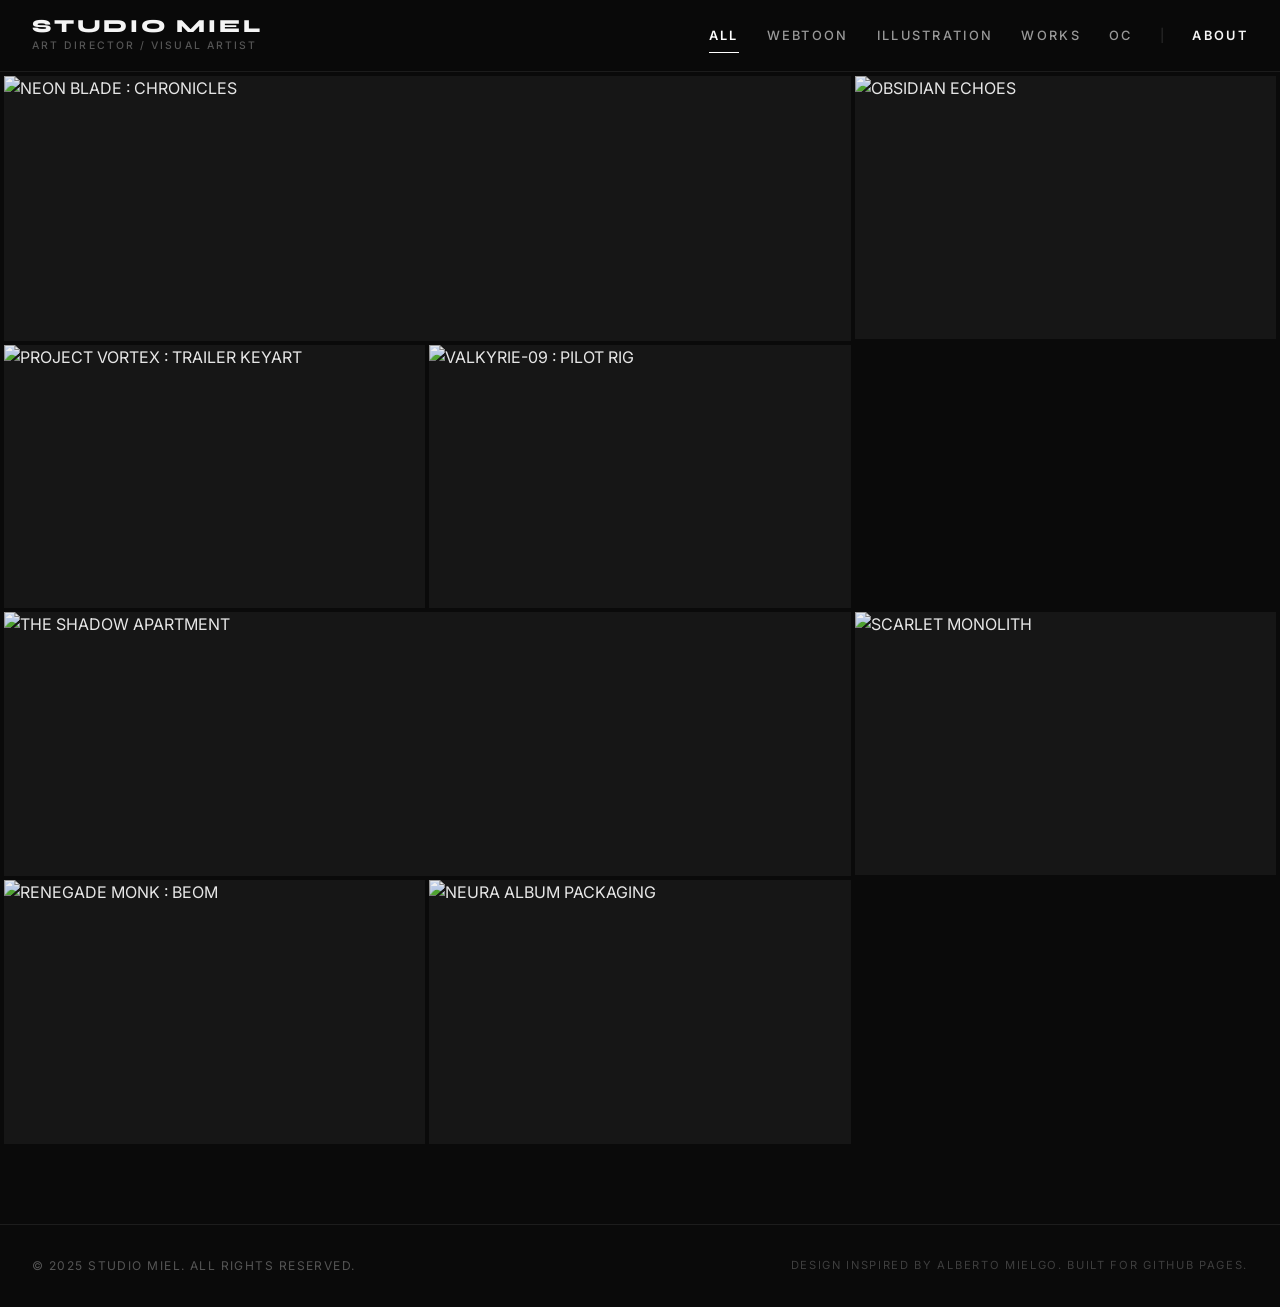
==== commit fa313705: "Add files via upload" ====
--- a/index.html
+++ b/index.html
@@ -225,288 +225,12 @@
       <div class="footer-note" id="footer-note-text">
         DESIGN INSPIRED BY ALBERTO MIELGO. BUILT FOR GITHUB PAGES.
       </div>
-      <!-- 관리자 전용 시크릿 버튼 -->
-      <div class="footer-admin">
-        <button class="admin-lock-btn" id="admin-lock-trigger" title="관리자 글쓰기 모드 (Ctrl+Shift+A)">
-          🔒 ADMIN
-        </button>
-      </div>
     </div>
   </footer>
 
-  <!-- ===============================
-       5. 🛠️ 포스트 생성 헬퍼 (수동 코드 생성기)
-       =============================== -->
-  <div class="admin-helper-trigger" id="helper-trigger" title="새 작품(포스트) 코드 생성기 열기">
-    <button class="helper-btn" id="open-helper-btn">
-      <span class="helper-icon">⚙️</span>
-      <span class="helper-label">코드 복사기</span>
-    </button>
-  </div>
-
-  <!-- 헬퍼 팝업 모달 -->
-  <div class="helper-modal" id="helper-modal" aria-hidden="true">
-    <div class="helper-modal-backdrop" id="helper-backdrop"></div>
-    <div class="helper-modal-content">
-      <div class="helper-modal-header">
-        <h3 class="helper-title">✨ 새 작품(포스트) 코드 생성기</h3>
-        <button class="helper-close-btn" id="close-helper-btn">&times;</button>
-      </div>
-      <div class="helper-modal-body">
-        <p class="helper-guide">
-          아래 폼에 작품 정보를 입력하고 <strong>[코드 복사하기]</strong>를 누른 뒤, <code>config.js</code>의 <code>projects: [ ... ]</code> 맨 위에 붙여넣으면 새 작품이 바로 등록됩니다!
-        </p>
-
-        <form id="post-generator-form" class="helper-form">
-          <div class="form-row">
-            <div class="form-group">
-              <label for="form-title">작품 제목 (Title)</label>
-              <input type="text" id="form-title" placeholder="예: NEON REVOLUTION" required>
-            </div>
-            <div class="form-group">
-              <label for="form-id">영문 ID (고유 식별자)</label>
-              <input type="text" id="form-id" placeholder="예: neon-revolution" required>
-            </div>
-          </div>
-
-          <div class="form-row">
-            <div class="form-group">
-              <label for="form-category">카테고리</label>
-              <select id="form-category">
-                <option value="webtoon">WEBTOON</option>
-                <option value="illustration">ILLUSTRATION</option>
-                <option value="works">WORKS</option>
-                <option value="oc">OC</option>
-              </select>
-            </div>
-            <div class="form-group">
-              <div class="inline-checkbox">
-                <label for="form-year">제작 연도</label>
-                <input type="text" id="form-year" value="2025" style="margin-bottom: 6px;">
-              </div>
-              <label class="checkbox-label">
-                <input type="checkbox" id="form-wide"> 메인 갤러리 와이드(2칸) 강조
-              </label>
-            </div>
-          </div>
-
-          <div class="form-group">
-            <label for="form-thumbnail">썸네일 이미지 주소 (또는 images/파일명.jpg)</label>
-            <input type="text" id="form-thumbnail" placeholder="https://... 또는 images/sample.jpg" required>
-          </div>
-
-          <div class="form-row">
-            <div class="form-group">
-              <label for="form-role">나의 역할 / 기여도</label>
-              <input type="text" id="form-role" placeholder="예: Lead Artist, Coloring 100%">
-            </div>
-            <div class="form-group">
-              <label for="form-tools">사용 툴 (Tools)</label>
-              <input type="text" id="form-tools" placeholder="예: Clip Studio Paint EX, Photoshop">
-            </div>
-          </div>
-
-          <div class="form-group">
-            <label for="form-client">클라이언트 / 프로젝트 성격</label>
-            <input type="text" id="form-client" placeholder="예: 네이버웹툰 기획작 / 개인 오리지널">
-          </div>
-
-          <div class="form-group">
-            <label for="form-synopsis">기획 의도 / 시놉시스</label>
-            <textarea id="form-synopsis" rows="3" placeholder="작품의 스토리, 연출 의도, 세계관 설명"></textarea>
-          </div>
-
-          <div class="form-group">
-            <label for="form-images">상세 컷 이미지 주소들 (한 줄에 하나씩 입력)</label>
-            <textarea id="form-images" rows="3" placeholder="https://images.unsplash.com/...&#10;images/cut01.jpg"></textarea>
-          </div>
-
-          <button type="submit" class="generate-btn">📋 config.js용 코드 복사하기</button>
-        </form>
-
-        <div class="generated-output hidden" id="generated-output-wrap">
-          <span class="output-label">복사된 코드 (config.js의 projects: [ ... ] 안에 붙여넣으세요):</span>
-          <pre><code id="generated-code-box"></code></pre>
-        </div>
-      </div>
-    </div>
-  </div>
-
-  <!-- ===============================
-       6. 🔒 관리자 직접 업로드 CMS 모달 (GitHub REST API 연동)
-       =============================== -->
-  <aside class="admin-cms-modal" id="admin-cms-modal" aria-hidden="true" role="dialog">
-    <div class="admin-cms-backdrop" id="admin-cms-backdrop"></div>
-    <div class="admin-cms-dialog">
-      <!-- 관리자 모달 헤더 -->
-      <div class="admin-cms-header">
-        <div class="admin-cms-title-wrap">
-          <span class="admin-badge">ADMIN CMS</span>
-          <h2 class="admin-cms-heading">블로그형 작품 직접 업로드</h2>
-        </div>
-        <div class="admin-cms-tabs">
-          <button class="admin-tab-btn active" id="admin-tab-write">작품 글쓰기 & 업로드</button>
-          <button class="admin-tab-btn" id="admin-tab-settings">⚙️ GitHub 연동 설정</button>
-          <button class="admin-close-x" id="admin-cms-close">&times;</button>
-        </div>
-      </div>
-
-      <!-- 모달 바디 -->
-      <div class="admin-cms-body">
-        
-        <!-- 패널 1: 작품 글쓰기 & 직접 업로드 (블로그 방식) -->
-        <div class="admin-panel" id="admin-panel-write">
-          <form id="admin-publish-form" class="cms-form">
-            <div class="cms-form-grid">
-              
-              <!-- 왼쪽: 텍스트 정보 입력 -->
-              <div class="cms-col">
-                <div class="form-group">
-                  <label for="cms-title">작품 제목 (Title) *</label>
-                  <input type="text" id="cms-title" placeholder="예: NEON SHADOWS EP.01" required>
-                </div>
-
-                <div class="form-row">
-                  <div class="form-group">
-                    <label for="cms-category">카테고리 *</label>
-                    <select id="cms-category">
-                      <option value="webtoon">WEBTOON</option>
-                      <option value="illustration">ILLUSTRATION</option>
-                      <option value="works">WORKS</option>
-                      <option value="oc">OC</option>
-                    </select>
-                  </div>
-                  <div class="form-group">
-                    <label for="cms-year">연도</label>
-                    <input type="text" id="cms-year" value="2025">
-                  </div>
-                </div>
-
-                <div class="form-row">
-                  <div class="form-group">
-                    <label for="cms-role">나의 역할 / 기여도</label>
-                    <input type="text" id="cms-role" placeholder="예: Story, Drawing, Color 100%">
-                  </div>
-                  <div class="form-group">
-                    <label for="cms-tools">사용 툴</label>
-                    <input type="text" id="cms-tools" placeholder="예: Clip Studio Paint, Photoshop">
-                  </div>
-                </div>
-
-                <div class="form-group">
-                  <label for="cms-client">클라이언트 / 성격</label>
-                  <input type="text" id="cms-client" placeholder="예: 오리지널 기획 연재작">
-                </div>
-
-                <div class="form-group">
-                  <label for="cms-synopsis">기획 의도 및 시놉시스</label>
-                  <textarea id="cms-synopsis" rows="4" placeholder="작품의 스토리, 배경, 연출 의도를 자유롭게 작성하세요."></textarea>
-                </div>
-
-                <div class="form-group">
-                  <label class="checkbox-label">
-                    <input type="checkbox" id="cms-wide"> 메인 갤러리 와이드(2칸) 강조 카드로 등록
-                  </label>
-                </div>
-                
-                <input type="hidden" id="cms-id">
-              </div>
-
-              <!-- 오른쪽: 사진 파일 첨부 및 미리보기 -->
-              <div class="cms-col">
-                <div class="file-upload-block">
-                  <label class="upload-label">
-                    <span>📷 대표 썸네일 이미지 선택 *</span>
-                    <small>컴퓨터에서 사진을 선택하세요 (jpg, png, webp)</small>
-                  </label>
-                  <input type="file" id="cms-thumbnail-input" accept="image/*" class="file-input" required>
-                  <div class="preview-box" id="cms-thumb-preview">
-                    <span class="preview-placeholder">선택된 썸네일 없음</span>
-                  </div>
-                </div>
-
-                <div class="file-upload-block" style="margin-top: 20px;">
-                  <label class="upload-label">
-                    <span>🖼️ 상세 뷰 세로 스크롤 이미지들 (다중 선택 가능)</span>
-                    <small>상세 팝업에서 보여줄 고화질 컷들을 여러 장 선택하세요</small>
-                  </label>
-                  <input type="file" id="cms-gallery-input" accept="image/*" multiple class="file-input">
-                  <div class="preview-box gallery-preview-box" id="cms-gallery-preview">
-                    <span class="preview-placeholder">선택된 상세 이미지 없음</span>
-                  </div>
-                </div>
-              </div>
-
-            </div>
-
-            <!-- 발행 진행 상태 표시 -->
-            <div class="cms-status hidden" id="cms-status-wrap">
-              <p class="status-msg" id="cms-status-text">업로드 준비 중...</p>
-            </div>
-
-            <!-- 하단 발행 버튼 -->
-            <div class="cms-actions">
-              <button type="submit" class="publish-btn">
-                🚀 GitHub에 즉시 업로드 & 사이트 발행하기
-              </button>
-            </div>
-          </form>
-        </div>
-
-        <!-- 패널 2: GitHub 연동 설정 -->
-        <div class="admin-panel hidden" id="admin-panel-settings">
-          <div class="settings-guide">
-            <h3>🔒 안전한 내 브라우저 전용 연동 방식</h3>
-            <p>
-              토큰 정보는 <strong>오직 내 컴퓨터(브라우저)에만 암호화되어 저장</strong>되며, 다른 방문자는 절대 볼 수 없습니다.
-              한 번만 저장해두면 다음부터는 바로 글과 사진을 올리실 수 있습니다.
-            </p>
-          </div>
-
-          <form id="admin-auth-form" class="auth-form">
-            <div class="form-group">
-              <label for="auth-owner">GitHub 계정 아이디 (Username) *</label>
-              <input type="text" id="auth-owner" placeholder="예: gildong-art" required>
-            </div>
-
-            <div class="form-group">
-              <label for="auth-repo">포트폴리오 저장소 이름 (Repository Name) *</label>
-              <input type="text" id="auth-repo" placeholder="예: my-portfolio" required>
-            </div>
-
-            <div class="form-group">
-              <label for="auth-branch">배포 브랜치 (기본값: main)</label>
-              <input type="text" id="auth-branch" value="main">
-            </div>
-
-            <div class="form-group">
-              <label for="auth-token">GitHub Personal Access Token (PAT) *</label>
-              <input type="password" id="auth-token" placeholder="ghp_xxxxxxxxxxxxxxxxxxxx" required>
-              <small class="token-guide">
-                * 발급 경로: GitHub &gt; Settings &gt; Developer Settings &gt; Personal Access Tokens &gt; Tokens (classic) &gt; [Generate new token] &gt; <code>repo</code> 체크 후 생성된 토큰 복사
-              </small>
-            </div>
-
-            <div class="form-group">
-              <label for="auth-pin">관리자 접속 PIN 비밀번호 (선택 사항)</label>
-              <input type="password" id="auth-pin" placeholder="예: 1234 (내 컴퓨터에서도 암호 입력 후 열리게 설정)">
-            </div>
-
-            <div class="settings-actions">
-              <button type="submit" class="save-settings-btn">💾 연동 정보 저장하기</button>
-              <button type="button" class="logout-btn" id="admin-logout-btn">로그아웃 (정보 삭제)</button>
-            </div>
-          </form>
-        </div>
-
-      </div>
-    </div>
-  </aside>
-
-  <!-- 스크립트 로드: 설정 -> 메인엔진 -> 관리자CMS -->
+  <!-- 스크립트 로드: 포트폴리오 설정 -> 메인 인터랙션 엔진 -->
   <script src="config.js"></script>
   <script src="script.js"></script>
-  <script src="admin.js"></script>
 </body>
 </html>
 
